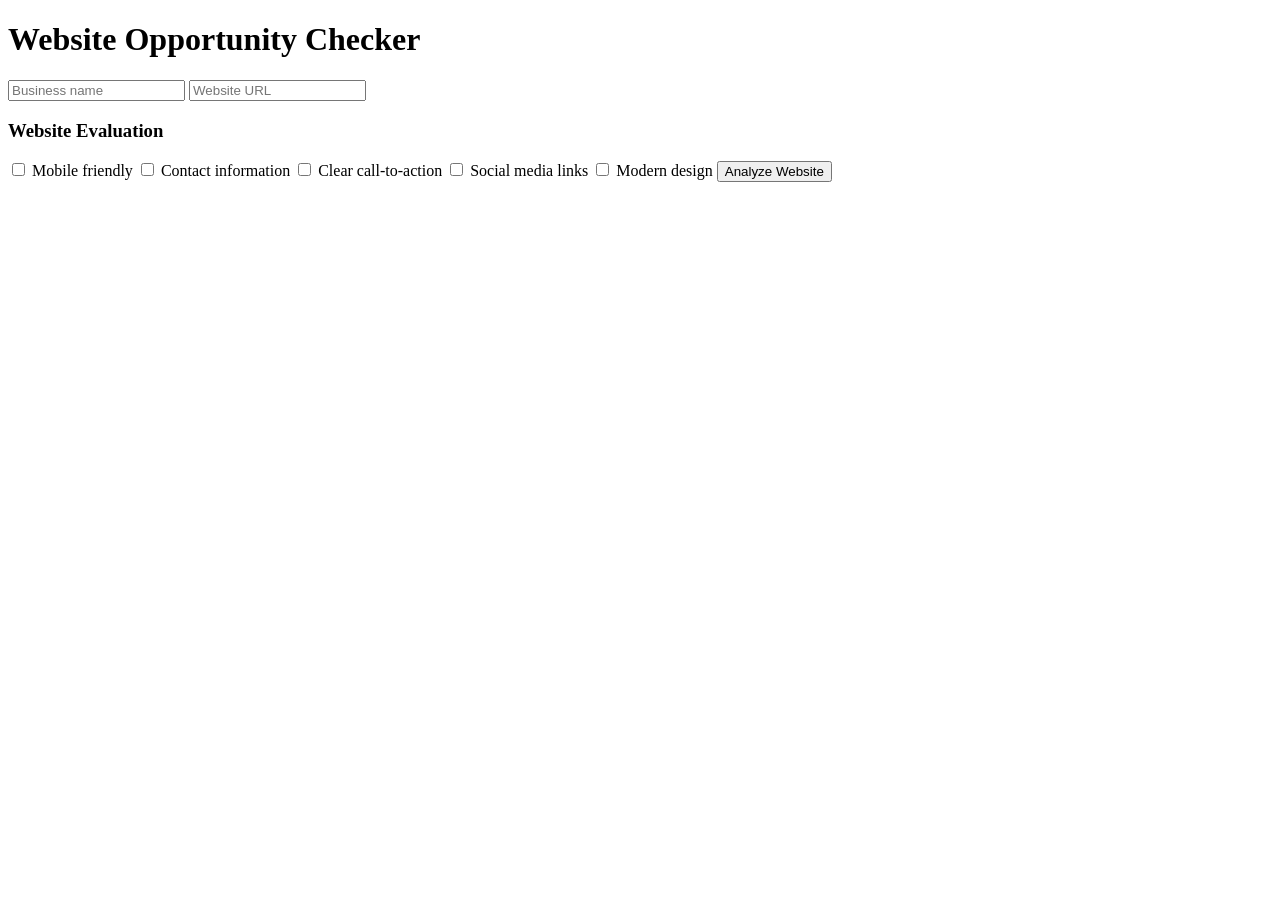
==== index.html @ 67fc59e8 "Add initial HTML structure for website checker" ====
<!DOCTYPE html>
<html>
<head>
    <title>Website Opportunity Checker</title>
    <link rel="stylesheet" href="style.css">
</head>

<body>
    <h1>Website Opportunity Checker</h1>

    <input id="business" placeholder="Business name">
    <input id="website" placeholder="Website URL">

    <h3>Website Evaluation</h3>

    <label><input type="checkbox" id="mobile"> Mobile friendly</label>
    <label><input type="checkbox" id="contact"> Contact information</label>
    <label><input type="checkbox" id="cta"> Clear call-to-action</label>
    <label><input type="checkbox" id="social"> Social media links</label>
    <label><input type="checkbox" id="design"> Modern design</label>

    <button onclick="analyze()">Analyze Website</button>

    <div id="result"></div>

    <script src="script.js"></script>
</body>
</html>
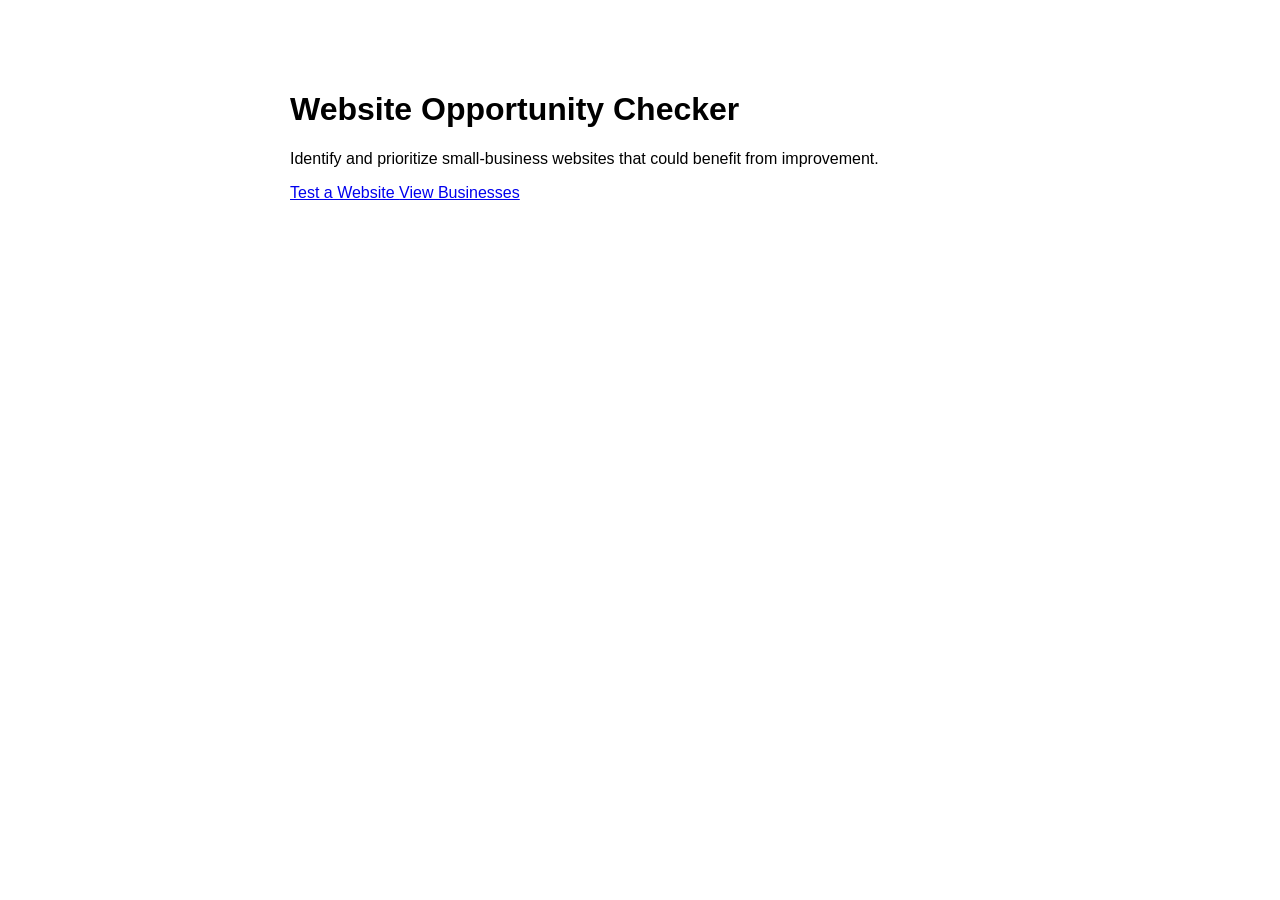
==== commit a73fac97: "Refactor HTML structure and add navigation buttons" ====
--- a/index.html
+++ b/index.html
@@ -6,23 +6,24 @@
 </head>
 
 <body>
-    <h1>Website Opportunity Checker</h1>
 
-    <input id="business" placeholder="Business name">
-    <input id="website" placeholder="Website URL">
+    <div class="container">
+        <h1>Website Opportunity Checker</h1>
 
-    <h3>Website Evaluation</h3>
+        <p class="subtitle">
+            Identify and prioritize small-business websites that could benefit from improvement.
+        </p>
 
-    <label><input type="checkbox" id="mobile"> Mobile friendly</label>
-    <label><input type="checkbox" id="contact"> Contact information</label>
-    <label><input type="checkbox" id="cta"> Clear call-to-action</label>
-    <label><input type="checkbox" id="social"> Social media links</label>
-    <label><input type="checkbox" id="design"> Modern design</label>
+        <div class="home-buttons">
+            <a href="tester.html" class="button">
+                Test a Website
+            </a>
 
-    <button onclick="analyze()">Analyze Website</button>
+            <a href="businesses.html" class="button secondary">
+                View Businesses
+            </a>
+        </div>
+    </div>
 
-    <div id="result"></div>
-
-    <script src="script.js"></script>
 </body>
 </html>
--- a/style.css
+++ b/style.css
@@ -0,0 +1,22 @@
+body {
+    font-family: Arial, sans-serif;
+    max-width: 700px;
+    margin: 50px auto;
+    padding: 20px;
+}
+
+input {
+    padding: 10px;
+    margin: 5px;
+}
+
+label {
+    display: block;
+    margin: 12px;
+}
+
+button {
+    padding: 12px 25px;
+    margin-top: 20px;
+}
+}
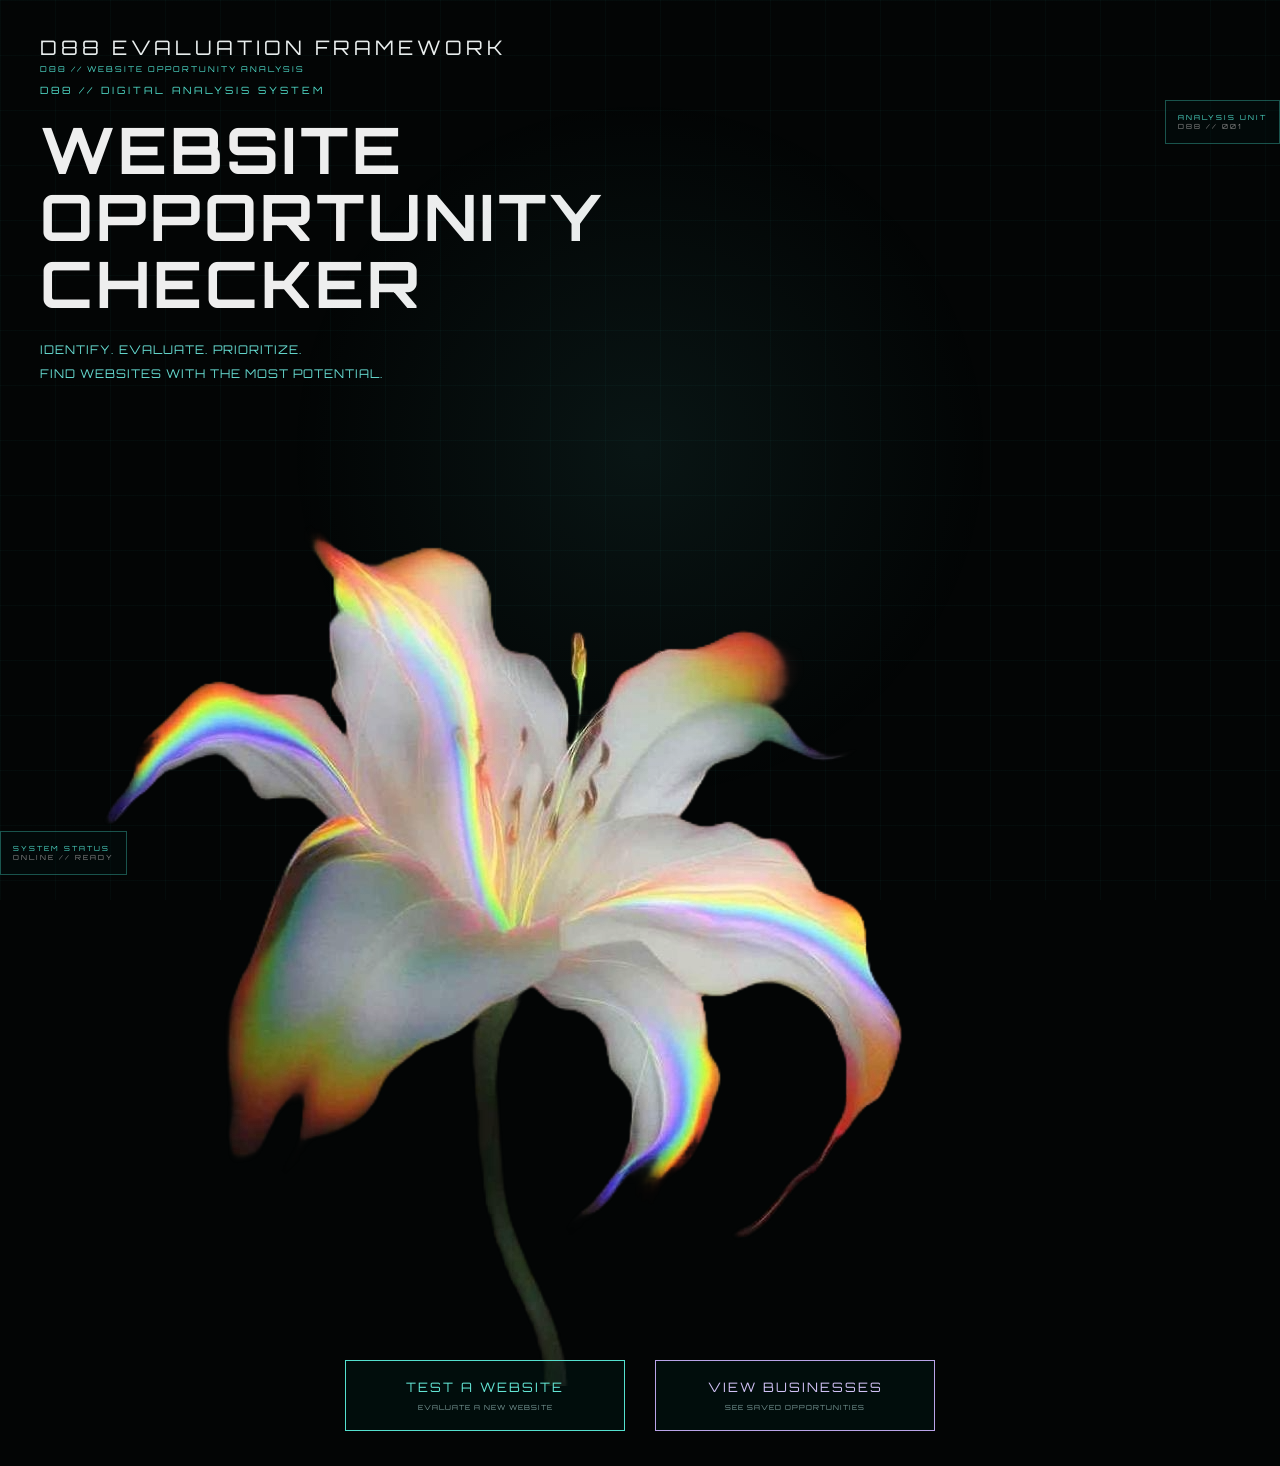
==== commit f9421c04: "Refactor index.html for D88 Evaluation Framework Updated the title and content to reflect the D88 Ev" ====
--- a/index.html
+++ b/index.html
@@ -1,28 +1,79 @@
 <!DOCTYPE html>
 <html>
 <head>
-    <title>Website Opportunity Checker</title>
+    <title>D88 Evaluation Framework</title>
     <link rel="stylesheet" href="style.css">
+
+    <link href="https://fonts.googleapis.com/css2?family=Orbitron:wght@400;500;600;700&display=swap" rel="stylesheet">
 </head>
 
-<body>
+<body class="home-page">
 
-    <div class="container">
-        <h1>Website Opportunity Checker</h1>
+    <div class="grid-background"></div>
 
-        <p class="subtitle">
-            Identify and prioritize small-business websites that could benefit from improvement.
-        </p>
+    <div class="home-container">
+
+        <div class="brand">
+            D88 EVALUATION FRAMEWORK
+            <span>D88 // WEBSITE OPPORTUNITY ANALYSIS</span>
+        </div>
+
+        <main class="home-main">
+
+            <section class="home-text">
+
+                <p class="eyebrow">
+                    D88 // DIGITAL ANALYSIS SYSTEM
+                </p>
+
+                <h1>
+                    WEBSITE<br>
+                    OPPORTUNITY<br>
+                    CHECKER
+                </h1>
+
+                <p class="description">
+                    IDENTIFY. EVALUATE. PRIORITIZE.<br>
+                    FIND WEBSITES WITH THE MOST POTENTIAL.
+                </p>
+
+            </section>
+
+            <section class="home-flower">
+
+                <img
+                    src="flower.png"
+                    alt="Holographic flower"
+                >
+
+            </section>
+
+        </main>
 
         <div class="home-buttons">
-            <a href="tester.html" class="button">
-                Test a Website
+
+            <a href="tester.html" class="main-button">
+                TEST A WEBSITE
+                <span>EVALUATE A NEW WEBSITE</span>
             </a>
 
-            <a href="businesses.html" class="button secondary">
-                View Businesses
+            <a href="businesses.html" class="main-button secondary-button">
+                VIEW BUSINESSES
+                <span>SEE SAVED OPPORTUNITIES</span>
             </a>
+
         </div>
+
+        <div class="hud hud-left">
+            SYSTEM STATUS<br>
+            <span>ONLINE // READY</span>
+        </div>
+
+        <div class="hud hud-right">
+            ANALYSIS UNIT<br>
+            <span>D88 // 001</span>
+        </div>
+
     </div>
 
 </body>
--- a/style.css
+++ b/style.css
@@ -1,22 +1,551 @@
+* {
+    box-sizing: border-box;
+}
+
 body {
-    font-family: Arial, sans-serif;
-    max-width: 700px;
-    margin: 50px auto;
+    margin: 0;
+    background: #030505;
+    color: #eeeeee;
+    font-family: "Orbitron", Arial, sans-serif;
+    min-height: 100vh;
+}
+
+/* -------------------------
+   BACKGROUND
+------------------------- */
+
+.grid-background {
+    position: fixed;
+    inset: 0;
+    z-index: -1;
+
+    background-image:
+        linear-gradient(rgba(60, 220, 200, 0.035) 1px, transparent 1px),
+        linear-gradient(90deg, rgba(60, 220, 200, 0.035) 1px, transparent 1px);
+
+    background-size: 55px 55px;
+
+    pointer-events: none;
+}
+
+body::before {
+    content: "";
+    position: fixed;
+    inset: 0;
+
+    background:
+        radial-gradient(
+            circle at center,
+            rgba(90, 220, 210, 0.08),
+            transparent 45%
+        );
+
+    pointer-events: none;
+}
+
+/* -------------------------
+   MAIN CONTAINERS
+------------------------- */
+
+.container {
+    width: 92%;
+    max-width: 1250px;
+    margin: auto;
+    position: relative;
+}
+
+.home-container {
+    min-height: 100vh;
+    padding: 35px 40px;
+}
+
+.page-container {
+    min-height: 100vh;
+    padding: 35px 40px;
+}
+
+/* -------------------------
+   BRAND
+------------------------- */
+
+.brand {
+    font-size: 20px;
+    letter-spacing: 4px;
+    color: #e9eeee;
+}
+
+.brand span {
+    display: block;
+    font-size: 8px;
+    letter-spacing: 2px;
+    color: #4edcca;
+    margin-top: 4px;
+}
+
+/* -------------------------
+   TEXT
+------------------------- */
+
+.eyebrow {
+    color: #51ddca;
+    font-size: 10px;
+    letter-spacing: 3px;
+}
+
+h1 {
+    font-size: clamp(35px, 5vw, 70px);
+    line-height: 1.05;
+    letter-spacing: 3px;
+    margin: 20px 0;
+}
+
+.description {
+    color: #65d9cf;
+    font-size: 12px;
+    line-height: 2;
+    letter-spacing: 1px;
+}
+
+.instructions {
+    font-size: 8px;
+    color: #4edcca;
+    letter-spacing: 1px;
+}
+
+/* -------------------------
+   HOME
+------------------------- */
+
+.home-content {
+    position: relative;
+    min-height: 550px;
+
+    display: flex;
+    align-items: center;
+}
+
+.home-text {
+    width: 45%;
+    z-index: 2;
+}
+
+.flower-container {
+    position: absolute;
+
+    width: 55%;
+    height: 650px;
+
+    right: 3%;
+    top: -30px;
+
+    display: flex;
+    align-items: center;
+    justify-content: center;
+}
+
+.flower {
+    width: 100%;
+    max-width: 600px;
+
+    object-fit: contain;
+
+    filter:
+        drop-shadow(0 0 15px rgba(100, 240, 230, 0.25))
+        drop-shadow(0 0 35px rgba(170, 100, 255, 0.15));
+}
+
+/* -------------------------
+   BUTTONS
+------------------------- */
+
+.home-buttons {
+    display: flex;
+    justify-content: center;
+    gap: 30px;
+
+    position: relative;
+    z-index: 5;
+
+    margin-top: -30px;
+}
+
+.main-button {
+    display: block;
+
+    width: 280px;
+
+    padding: 18px 25px;
+
+    border: 1px solid #54e0cf;
+
+    color: #63e5d5;
+
+    text-align: center;
+    text-decoration: none;
+
+    font-size: 13px;
+    letter-spacing: 2px;
+
+    background: rgba(0, 30, 28, 0.35);
+
+    transition: 0.2s;
+}
+
+.main-button span {
+    display: block;
+
+    margin-top: 8px;
+
+    font-size: 7px;
+    letter-spacing: 1px;
+
+    color: #7b9c9b;
+}
+
+.main-button:hover {
+    background: rgba(50, 220, 200, 0.12);
+
+    box-shadow:
+        0 0 15px rgba(60, 220, 200, 0.25);
+
+    transform: translateY(-2px);
+}
+
+.secondary-button {
+    border-color: #b9a4e9;
+    color: #d0c1f5;
+}
+
+/* -------------------------
+   HUD
+------------------------- */
+
+.hud {
+    position: absolute;
+
+    border: 1px solid rgba(70, 220, 200, 0.35);
+
+    padding: 12px;
+
+    font-size: 7px;
+    letter-spacing: 2px;
+
+    color: #4edcca;
+
+    background: rgba(0, 20, 20, 0.3);
+}
+
+.hud span {
+    color: #888;
+}
+
+.hud-left {
+    left: 0;
+    bottom: 25px;
+}
+
+.hud-right {
+    right: 0;
+    top: 100px;
+}
+
+/* -------------------------
+   OTHER PAGES
+------------------------- */
+
+.back-link {
+    display: inline-block;
+
+    margin: 30px 0;
+
+    color: #54e0cf;
+
+    font-size: 9px;
+    letter-spacing: 2px;
+
+    text-decoration: none;
+}
+
+.page-layout {
+    display: flex;
+
+    min-height: 700px;
+
+    position: relative;
+}
+
+.form-section,
+.business-section {
+    width: 65%;
+
+    padding: 30px 20px;
+}
+
+/* -------------------------
+   INPUTS
+------------------------- */
+
+input:not([type="checkbox"]),
+select {
+    width: 100%;
+
+    background: rgba(0, 20, 20, 0.5);
+
+    border: 1px solid #315b58;
+
+    color: white;
+
+    padding: 14px;
+
+    margin: 8px 0 25px;
+
+    font-family: "Orbitron", sans-serif;
+
+    outline: none;
+}
+
+input:not([type="checkbox"]):focus,
+select:focus {
+    border-color: #53dfcd;
+
+    box-shadow:
+        0 0 10px rgba(80, 220, 200, 0.15);
+}
+
+.form-section > label:not(.check),
+.business-section > label {
+    display: block;
+
+    font-size: 9px;
+
+    color: #59dccc;
+
+    letter-spacing: 2px;
+}
+
+/* -------------------------
+   CHECKBOXES
+------------------------- */
+
+.check {
+    display: block;
+
+    font-size: 10px;
+
+    letter-spacing: 1px;
+
+    color: #b5c4c2;
+
+    margin: 18px 0;
+}
+
+.check input {
+    accent-color: #50dfcd;
+
+    margin-right: 12px;
+}
+
+/* -------------------------
+   BUTTON
+------------------------- */
+
+button {
+    padding: 15px 25px;
+
+    margin-top: 25px;
+
+    background: transparent;
+
+    border: 1px solid #55dfcd;
+
+    color: #55dfcd;
+
+    font-family: "Orbitron", sans-serif;
+
+    letter-spacing: 2px;
+
+    cursor: pointer;
+}
+
+button:hover {
+    background: rgba(70, 220, 200, 0.12);
+
+    box-shadow:
+        0 0 15px rgba(70, 220, 200, 0.2);
+}
+
+/* -------------------------
+   RESULT
+------------------------- */
+
+#result {
+    margin-top: 30px;
+
+    padding: 25px;
+
+    border-left: 2px solid #53dfcd;
+
+    background: rgba(30, 50, 50, 0.25);
+}
+
+#result h2 {
+    color: #65e5d7;
+}
+
+/* -------------------------
+   FLOWERS ON OTHER PAGES
+------------------------- */
+
+.side-flower {
+    position: absolute;
+
+    right: 0;
+    top: 30px;
+
+    width: 38%;
+    height: 650px;
+
+    display: flex;
+    align-items: center;
+    justify-content: center;
+
+    opacity: 0.75;
+}
+
+.side-flower .flower {
+    max-height: 650px;
+}
+
+.business-flower {
+    opacity: 0.45;
+}
+
+/* -------------------------
+   BUSINESS DATABASE
+------------------------- */
+
+.sort-area {
+    width: 300px;
+
+    margin: 25px 0;
+}
+
+.sort-area label {
+    display: block;
+
+    color: #54dfcd;
+
+    font-size: 9px;
+
+    letter-spacing: 2px;
+
+    margin-bottom: 10px;
+}
+
+.business-card {
+    position: relative;
+
+    border: 1px solid #284543;
+
+    background: rgba(10, 20, 20, 0.55);
+
     padding: 20px;
-}
-
-input {
-    padding: 10px;
-    margin: 5px;
-}
-
-label {
-    display: block;
-    margin: 12px;
-}
-
-button {
-    padding: 12px 25px;
-    margin-top: 20px;
-}
-}
+
+    margin: 15px 0;
+
+    transition: 0.2s;
+}
+
+.business-card:hover {
+    border-color: #50dcca;
+
+    background: rgba(20, 40, 40, 0.5);
+}
+
+.business-card h2 {
+    margin: 0 0 10px;
+
+    font-size: 17px;
+
+    color: #eeeeee;
+}
+
+.business-card p {
+    font-size: 9px;
+
+    color: #829795;
+
+    letter-spacing: 1px;
+}
+
+.business-card a {
+    color: #55dccc;
+}
+
+.delete-button {
+    border-color: #775555;
+
+    color: #d89090;
+
+    font-size: 8px;
+
+    padding: 8px 12px;
+
+    margin-top: 5px;
+}
+
+.small-button {
+    width: 220px;
+
+    margin-top: 30px;
+
+    font-size: 9px;
+}
+
+/* -------------------------
+   MOBILE
+------------------------- */
+
+@media (max-width: 800px) {
+
+    .home-container,
+    .page-container {
+        padding: 25px;
+    }
+
+    .home-text {
+        width: 100%;
+    }
+
+    .flower-container {
+        opacity: 0.35;
+
+        width: 100%;
+
+        right: 0;
+    }
+
+    .home-buttons {
+        flex-direction: column;
+        align-items: center;
+
+        margin-top: -20px;
+    }
+
+    .page-layout {
+        display: block;
+    }
+
+    .form-section,
+    .business-section {
+        width: 100%;
+    }
+
+    .side-flower {
+        display: none;
+    }
+
+    .hud {
+        display: none;
+    }
+}
